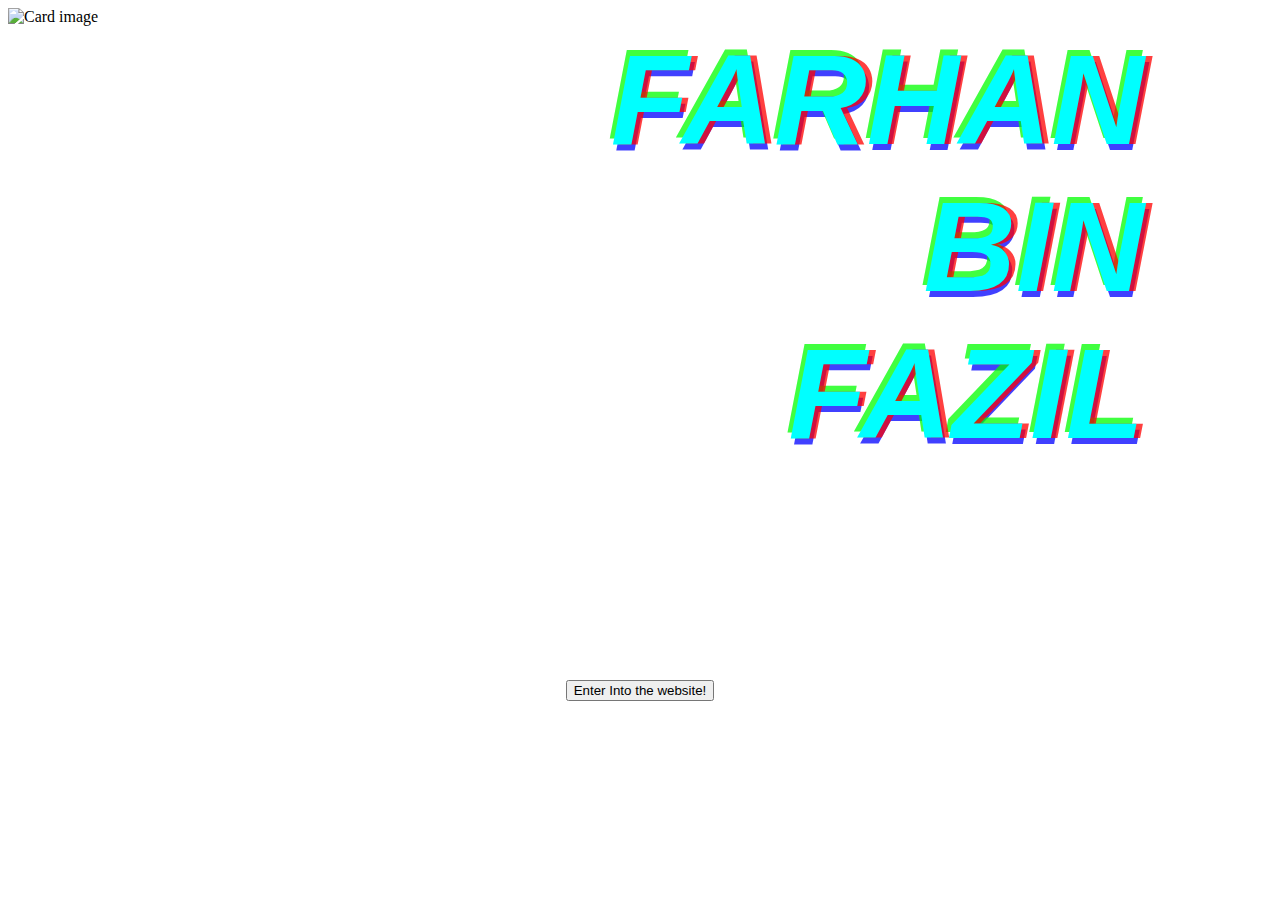
==== index.html @ 7b399105 "Add files via upload" ====
<!doctype html>
<html lang="en">
  <head>
    <!-- Required meta tags -->
    <meta charset="utf-8">
    <meta name="viewport" content="width=device-width, initial-scale=1, shrink-to-fit=no">

    <link rel="stylesheet" href="style.css">
    <!-- Bootstrap CSS -->
    <link rel="stylesheet" href="https://cdn.jsdelivr.net/npm/bootstrap@4.1.3/dist/css/bootstrap.min.css" integrity="sha384-MCw98/SFnGE8fJT3GXwEOngsV7Zt27NXFoaoApmYm81iuXoPkFOJwJ8ERdknLPMO" crossorigin="anonymous">

    <title>Farhan Bin Fazil</title>
  </head>
  <body>
    <div class="card bg-dark text-white">
        <img class="card-img" src="assets/images/1stbg2.png" alt="Card image">
        <div class="card-img-overlay pt-5" >
           
            <h1 class="card-title glitch " style="margin-top:-1em">
              <span aria-hidden="true">Farhan <br> Bin <br>Fazil</span>
              Farhan <br> Bin <br>Fazil
              <span aria-hidden="true">Farhan <br> Bin <br>Fazil</span>
            </h1>
            <div class="container" style="text-align: center; margin-top:2.5em">
              <a href="redirectdelay.html">
                <button type="button" class="btn btn-warning " style="margin-top:-7.5em;" >Enter Into the website!</button></a>
        </div>
        </div>
      </div>


      

    <!-- Optional JavaScript -->
    <!-- jQuery first, then Popper.js, then Bootstrap JS -->
    <script src="https://code.jquery.com/jquery-3.3.1.slim.min.js" integrity="sha384-q8i/X+965DzO0rT7abK41JStQIAqVgRVzpbzo5smXKp4YfRvH+8abtTE1Pi6jizo" crossorigin="anonymous"></script>
    <script src="https://cdn.jsdelivr.net/npm/popper.js@1.14.3/dist/umd/popper.min.js" integrity="sha384-ZMP7rVo3mIykV+2+9J3UJ46jBk0WLaUAdn689aCwoqbBJiSnjAK/l8WvCWPIPm49" crossorigin="anonymous"></script>
    <script src="https://cdn.jsdelivr.net/npm/bootstrap@4.1.3/dist/js/bootstrap.min.js" integrity="sha384-ChfqqxuZUCnJSK3+MXmPNIyE6ZbWh2IMqE241rYiqJxyMiZ6OW/JmZQ5stwEULTy" crossorigin="anonymous"></script>
  </body>
</html>
---- style.css ----
#bodytitle{
    text-align:right;
    user-select: none;
    color: cyan;
    font-family: Impact, Haettenschweiler, 'Arial Narrow Bold', sans-serif;
    font-style: oblique;
    font-size:10vw;
    padding: 1em;
    transition: 0.5s;
    
} 

body{
    background-image:url(assets/images/bgwhole.png)
}


.glitch {
    text-align:right;
    
    color: cyan;
    font-family: Impact, Haettenschweiler, 'Arial Narrow Bold', sans-serif;
    font-style: oblique;
    font-size:10vw;
    padding: 1em;
    transition: 0.5s;
    font-weight: 700;
    text-transform: uppercase;
    position: relative;
  
    text-shadow: 0.05em 0 0 rgba(255, 0, 0, 0.75),
      -0.025em -0.05em 0 rgba(0, 255, 0, 0.75),
      0.025em 0.05em 0 rgba(0, 0, 255, 0.75);
  
    animation: glitch 500ms infinite;
  }
  
  .glitch span {
    position: absolute;
    top: auto;
    right: 0;
    bottom: 10em;
  }
  
  .glitch span:first-child {
    animation: glitch 650ms infinite;
    clip-path: polygon(0 0, 100% 0, 100% 45%, 0 45%);
    transform: translate(-0.025em, -0.0125em);
    /* color: green; */
    opacity: 0.8;
  }
  
  .glitch span:last-child {
    animation: glitch 375ms infinite;
    clip-path: polygon(0 80%, 100% 20%, 100% 100%, 0 100%);
    transform: translate(0.0125em, 0.025em);
    /* color: red; */
    opacity: 0.8;
  }
  
  /* https://web.dev/prefers-reduced-motion/#(bonus)-forcing-reduced-motion-on-all-websites */
  
  @keyframes glitch {
    0% {
      text-shadow: 0.05em 0 0 rgba(255, 0, 0, 0.75),
        -0.05em -0.025em 0 rgba(0, 255, 0, 0.75),
        -0.025em 0.05em 0 rgba(0, 0, 255, 0.75);
    }
    14% {
      text-shadow: 0.05em 0 0 rgba(255, 0, 0, 0.75),
        -0.05em -0.025em 0 rgba(0, 255, 0, 0.75),
        -0.025em 0.05em 0 rgba(0, 0, 255, 0.75);
    }
    15% {
      text-shadow: -0.05em -0.025em 0 rgba(255, 0, 0, 0.75),
        0.025em 0.025em 0 rgba(0, 255, 0, 0.75),
        -0.05em -0.05em 0 rgba(0, 0, 255, 0.75);
    }
    49% {
      text-shadow: -0.05em -0.025em 0 rgba(255, 0, 0, 0.75),
        0.025em 0.025em 0 rgba(0, 255, 0, 0.75),
        -0.05em -0.05em 0 rgba(0, 0, 255, 0.75);
    }
    50% {
      text-shadow: 0.025em 0.05em 0 rgba(255, 0, 0, 0.75),
        0.05em 0 0 rgba(0, 255, 0, 0.75), 0 -0.05em 0 rgba(0, 0, 255, 0.75);
    }
    99% {
      text-shadow: 0.025em 0.05em 0 rgba(255, 0, 0, 0.75),
        0.05em 0 0 rgba(0, 255, 0, 0.75), 0 -0.05em 0 rgba(0, 0, 255, 0.75);
    }
    100% {
      text-shadow: -0.025em 0 0 rgba(255, 0, 0, 0.75),
        -0.025em -0.025em 0 rgba(0, 255, 0, 0.75),
        -0.025em -0.05em 0 rgba(0, 0, 255, 0.75);
    }
  }
  
  @media (prefers-reduced-motion: reduce) {
    *,
    ::before,
    ::after {
      animation-delay: -1ms !important;
      animation-duration: 1ms !important;
      animation-iteration-count: 1 !important;
      background-attachment: initial !important;
      scroll-behavior: auto !important;
      transition-duration: 0s !important;
      transition-delay: 0s !important;
    }
  }
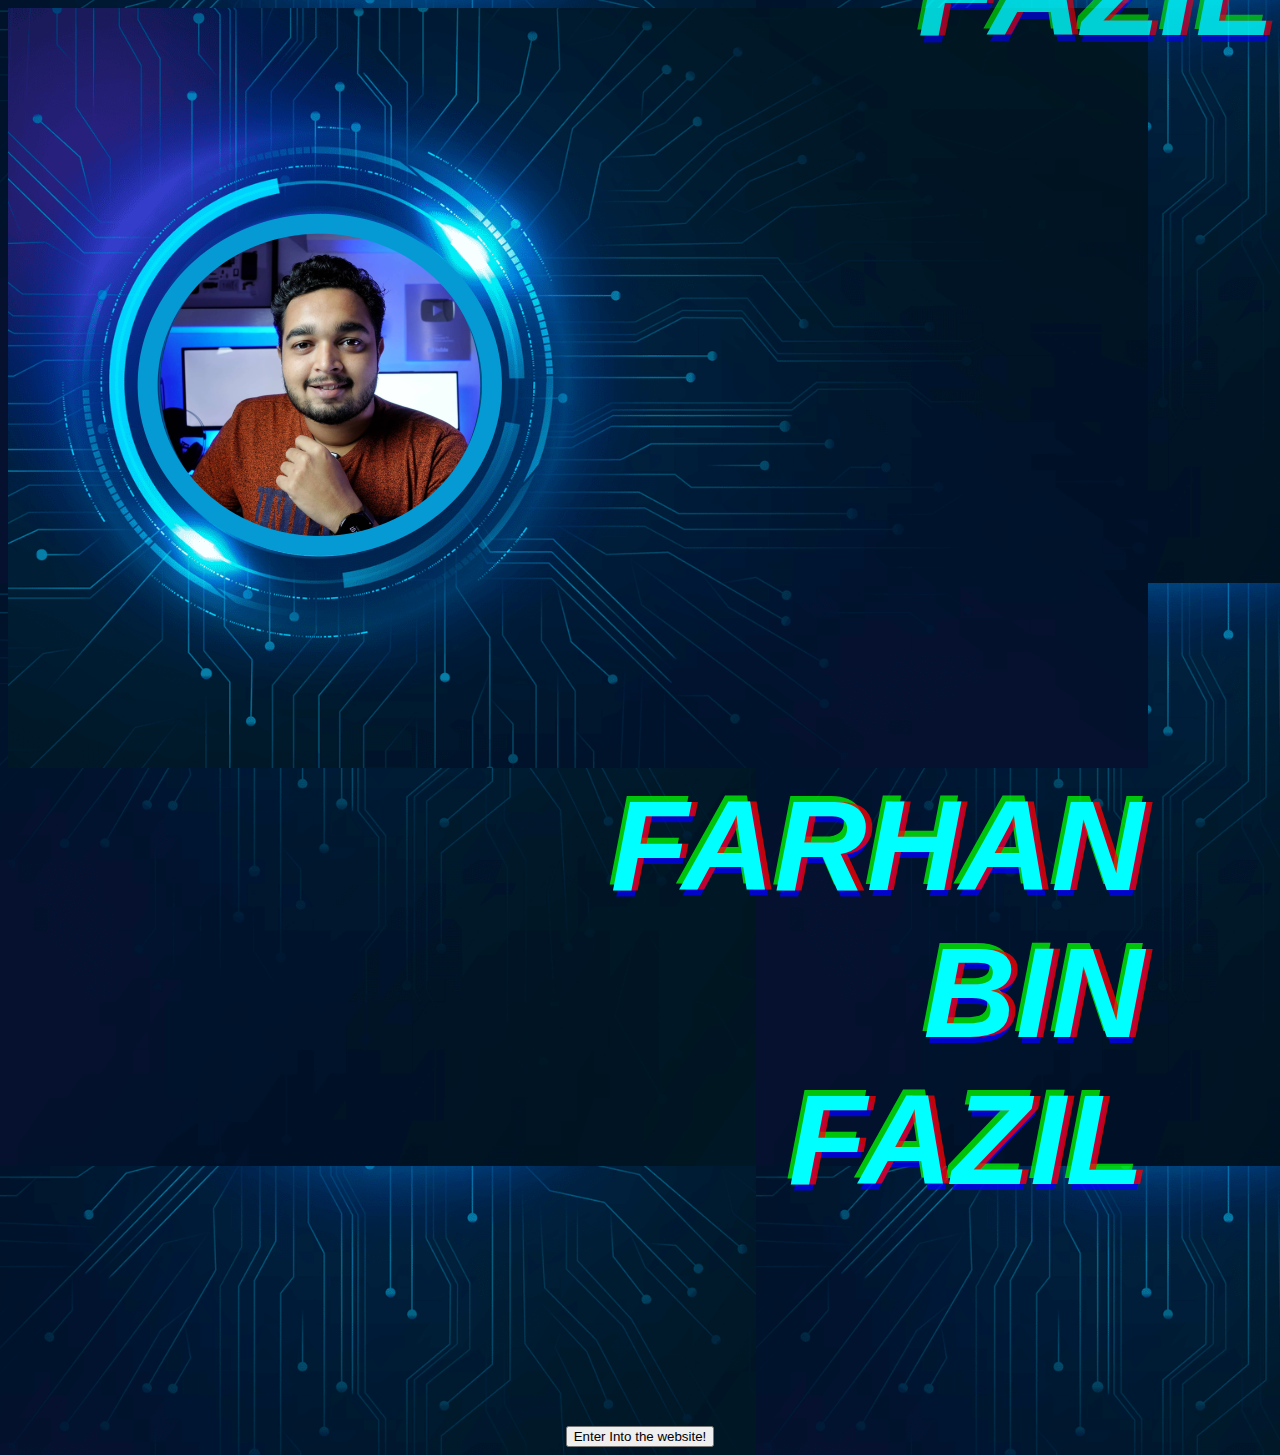
==== commit c06be66d: "Update index.html" ====
--- a/index.html
+++ b/index.html
@@ -10,6 +10,8 @@
     <link rel="stylesheet" href="https://cdn.jsdelivr.net/npm/bootstrap@4.1.3/dist/css/bootstrap.min.css" integrity="sha384-MCw98/SFnGE8fJT3GXwEOngsV7Zt27NXFoaoApmYm81iuXoPkFOJwJ8ERdknLPMO" crossorigin="anonymous">
 
     <title>Farhan Bin Fazil</title>
+    <link rel="icon" href="assets/images/2.jpg" type="image/x-icon">
+
   </head>
   <body>
     <div class="card bg-dark text-white">
@@ -37,4 +39,4 @@
     <script src="https://cdn.jsdelivr.net/npm/popper.js@1.14.3/dist/umd/popper.min.js" integrity="sha384-ZMP7rVo3mIykV+2+9J3UJ46jBk0WLaUAdn689aCwoqbBJiSnjAK/l8WvCWPIPm49" crossorigin="anonymous"></script>
     <script src="https://cdn.jsdelivr.net/npm/bootstrap@4.1.3/dist/js/bootstrap.min.js" integrity="sha384-ChfqqxuZUCnJSK3+MXmPNIyE6ZbWh2IMqE241rYiqJxyMiZ6OW/JmZQ5stwEULTy" crossorigin="anonymous"></script>
   </body>
-</html>+</html>
